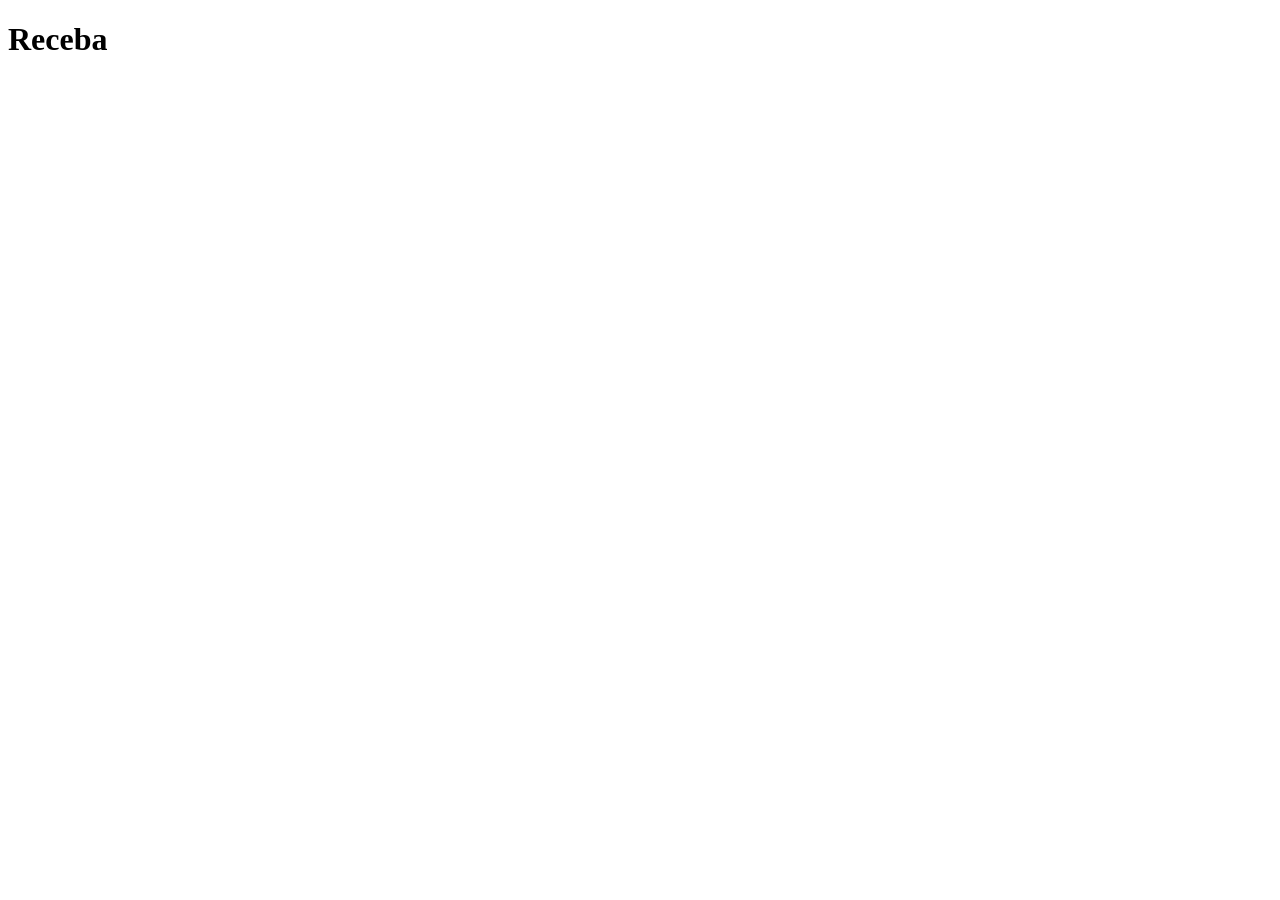
==== index.html @ 5158d328 "Creacao do index" ====
<!DOCTYPE html>
<html lang="en">
<head>
    <meta charset="UTF-8">
    <meta name="viewport" content="width=device-width, initial-scale=1.0">
    <title>Receba da silva</title>
</head>
<body>
    <h1>Receba</h1>
</body>
</html>
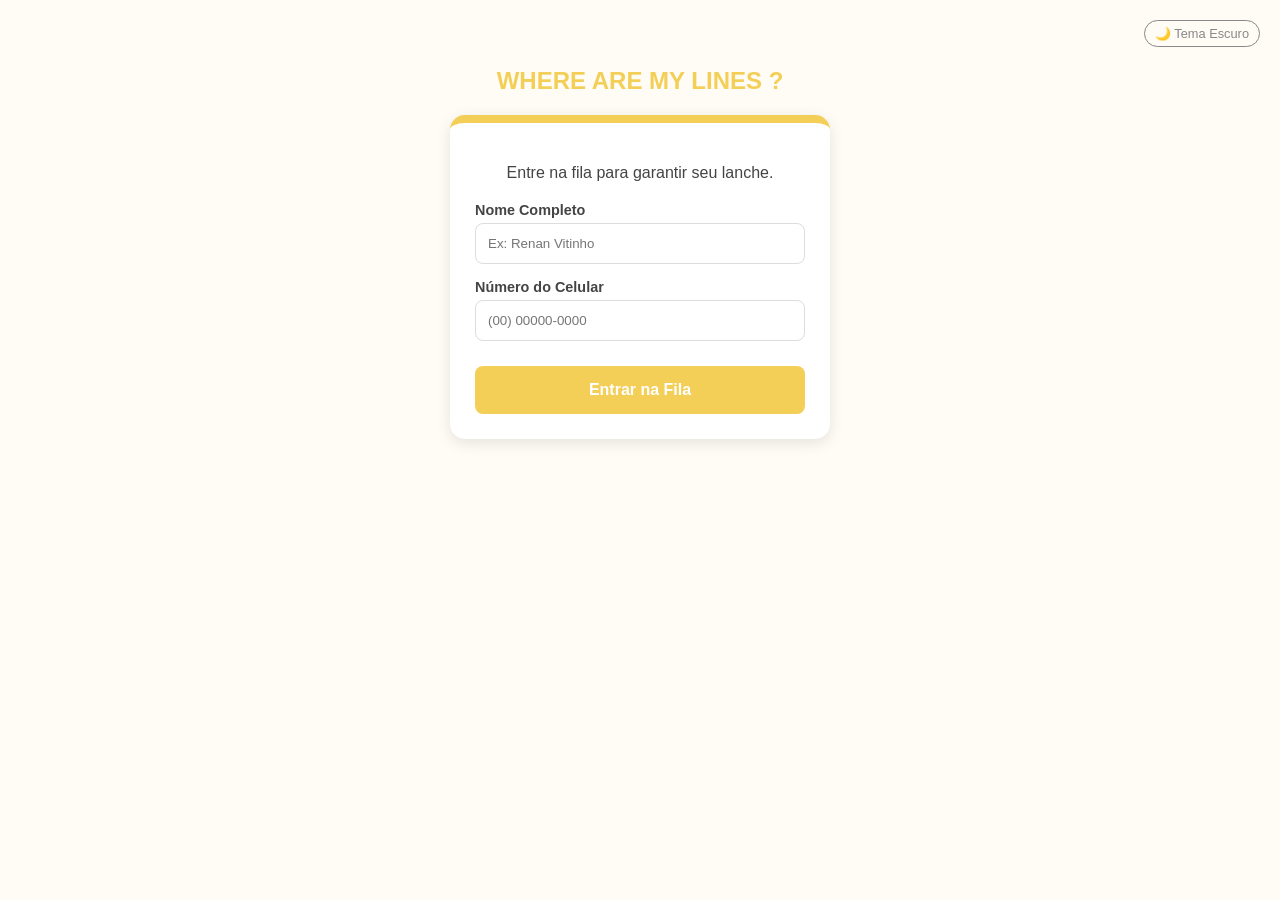
==== commit 6aa0551d: "Add files via upload" ====
--- a/index.html
+++ b/index.html
@@ -1,11 +1,174 @@
-<!DOCTYPE html>
-<html lang="en">
-<head>
-    <meta charset="UTF-8">
-    <meta name="viewport" content="width=device-width, initial-scale=1.0">
-    <title>Receba da silva</title>
-</head>
-<body>
-    <h1>Receba</h1>
-</body>
+<!DOCTYPE html>
+<html lang="pt-br">
+<head>
+    <meta charset="UTF-8">
+    <meta name="viewport" content="width=device-width, initial-scale=1.0">
+    <title> Where are my lines? - Fila Digital</title>
+    <style>
+        /* Variáveis de Cores (Tema Claro por padrão) */
+        :root {
+            --primary: #f3cf57;
+            --bg-body: #fffbf5;
+            --bg-card: #ffffff;
+            --text-main: #444444;
+            --text-sub: #888888;
+            --input-border: #dddddd;
+        }
+
+        /* Variáveis para Tema Escuro */
+        body.dark-mode {
+            --bg-body: #121212;
+            --bg-card: #1e1e1e;
+            --text-main: #e0e0e0;
+            --text-sub: #ffffff;
+            --input-border: #fff4f4;
+        }
+
+        body {
+            font-family: 'Segoe UI', sans-serif;
+            background-color: var(--bg-body);
+            color: var(--text-main);
+            margin: 0;
+            padding: 20px;
+            display: flex;
+            flex-direction: column;
+            align-items: center;
+            transition: background 0.3s;
+        }
+
+        .container {
+            width: 100%;
+            max-width: 380px;
+        }
+
+        /* Botão de Alternar Tema */
+        .theme-toggle {
+            align-self: flex-end;
+            background: none;
+            border: 1px solid var(--text-sub);
+            color: var(--text-sub);
+            padding: 5px 10px;
+            border-radius: 20px;
+            cursor: pointer;
+            font-size: 0.8rem;
+            margin-bottom: 20px;
+        }
+
+        .card {
+            background: var(--bg-card);
+            border-radius: 15px;
+            padding: 25px;
+            box-shadow: 0 4px 15px rgba(0,0,0,0.1);
+            border-top: 8px solid var(--primary);
+            transition: background 0.3s;
+        }
+
+        h2 { text-align: center; margin-top: 0; }
+
+        /* Estilos do Formulário de Cadastro */
+        .form-group { margin-bottom: 15px; }
+        label { display: block; margin-bottom: 5px; font-size: 0.9rem; font-weight: bold; }
+        input {
+            width: 100%;
+            padding: 12px;
+            box-sizing: border-box;
+            border-radius: 8px;
+            border: 1px solid var(--input-border);
+            background: var(--bg-card);
+            color: var(--text-main);
+        }
+
+        .btn-primary {
+            background: var(--primary);
+            color: white;
+            border: none;
+            padding: 15px;
+            width: 100%;
+            border-radius: 8px;
+            font-weight: bold;
+            font-size: 1rem;
+            cursor: pointer;
+            margin-top: 10px;
+        }
+
+        /* Estilos da Visualização da Fila */
+        .hidden { display: none; }
+        .posicao { font-size: 3.5rem; font-weight: bold; color: var(--primary); margin: 15px 0; text-align: center; }
+        .info-fila { text-align: center; color: var(--text-sub); margin-bottom: 20px; }
+
+        .btn-cancel {
+            background: none;
+            color: #ff4444;
+            border: 1px solid #ff4444;
+            padding: 10px;
+            width: 100%;
+            border-radius: 8px;
+            cursor: pointer;
+            font-weight: bold;
+        }
+    </style>
+</head>
+<body>
+
+    <button class="theme-toggle" onclick="toggleTheme()">🌙 Tema Escuro</button>
+
+    <div class="container">
+        <h2 style="color: var(--primary);"> WHERE ARE MY LINES ?</h2>
+
+        <div id="tela-cadastro" class="card">
+            <p style="text-align: center; margin-bottom: 20px;"> Entre na fila para garantir seu lanche.</p>
+            <div class="form-group">
+                <label>Nome Completo</label>
+                <input type="text" id="nome" placeholder="Ex: Renan Vitinho">
+            </div>
+            <div class="form-group">
+                <label>Número do Celular</label>
+                <input type="tel" id="celular" placeholder="(00) 00000-0000">
+            </div>
+            <button class="btn-primary" onclick="entrarNaFila()">Entrar na Fila</button>
+        </div>
+
+        <div id="tela-fila" class="card hidden">
+            <div style="text-align: center; font-size: 0.8rem; color: var(--text-sub);">POSIÇÃO ATUAL</div>
+            <div class="posicao" id="num-posicao">04</div>
+            <div class="info-fila">
+                <p><strong><span id="user-nome"></span></strong>, sua vez está chegando!</p>
+                <p> Tempo estimado: <strong>12 min</strong></p>
+            </div>
+            <button class="btn-cancel" onclick="sairDaFila()">Sair da Fila / Cancelar</button>
+        </div>
+    </div>
+
+    <script>
+        // Função para alternar entre Tema Claro e Escuro
+        function toggleTheme() {
+            const body = document.body;
+            const btn = document.querySelector('.theme-toggle');
+            body.classList.toggle('dark-mode');
+            
+            if(body.classList.contains('dark-mode')) {
+                btn.innerText = "☀️ Tema Claro";
+            } else {
+                btn.innerText = "🌙 Tema Escuro";
+            }
+        }
+
+        // Simulação de entrada na fila
+        function entrarNaFila() {
+            const nome = document.getElementById('nome').value;
+            if(!nome) { alert("Por favor, digite seu nome."); return; }
+
+            document.getElementById('user-nome').innerText = nome;
+            document.getElementById('tela-cadastro').classList.add('hidden');
+            document.getElementById('tela-fila').classList.remove('hidden');
+        }
+
+        // Função para cancelar/sair
+        function sairDaFila() {
+            if(confirm("Tem certeza que deseja sair da fila? Você perderá sua posição.")) {
+                location.reload(); // Recarrega para voltar à tela inicial
+            }
+        }
+    </script>
+</body>
 </html>
